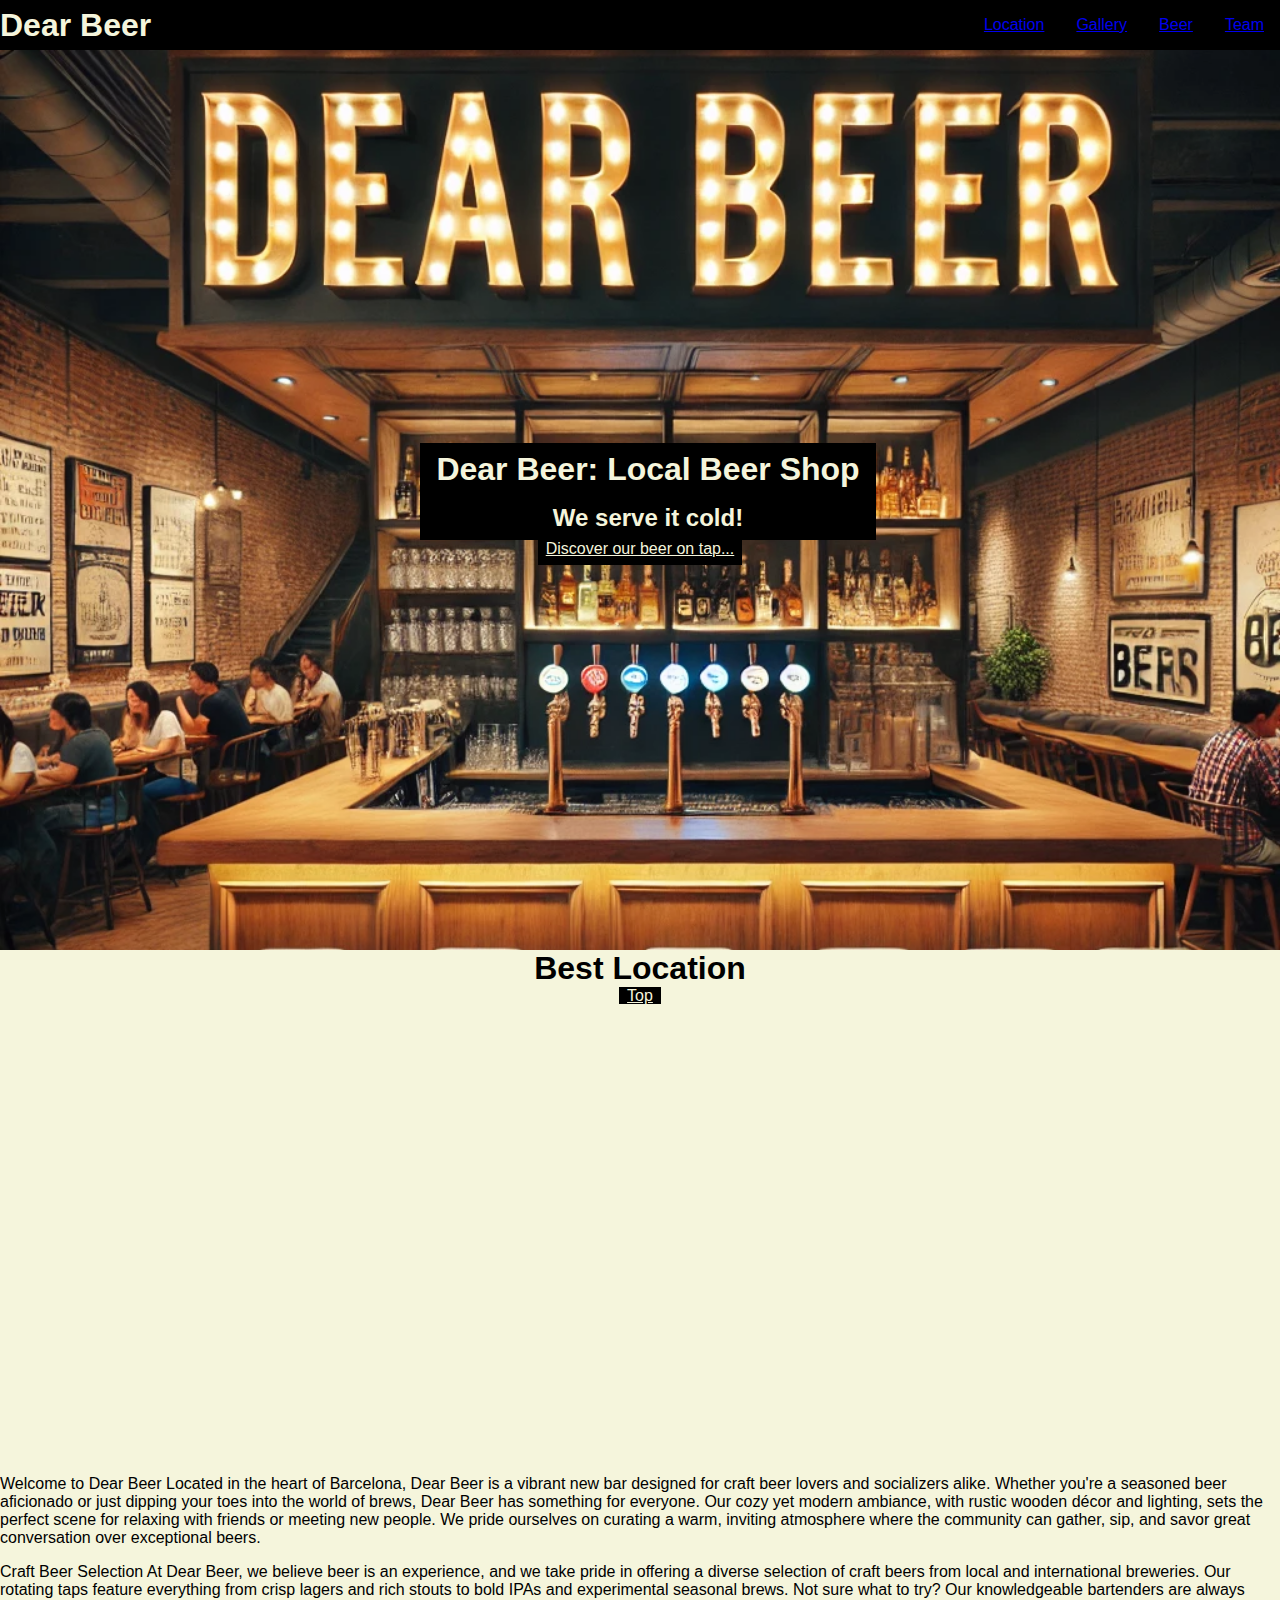
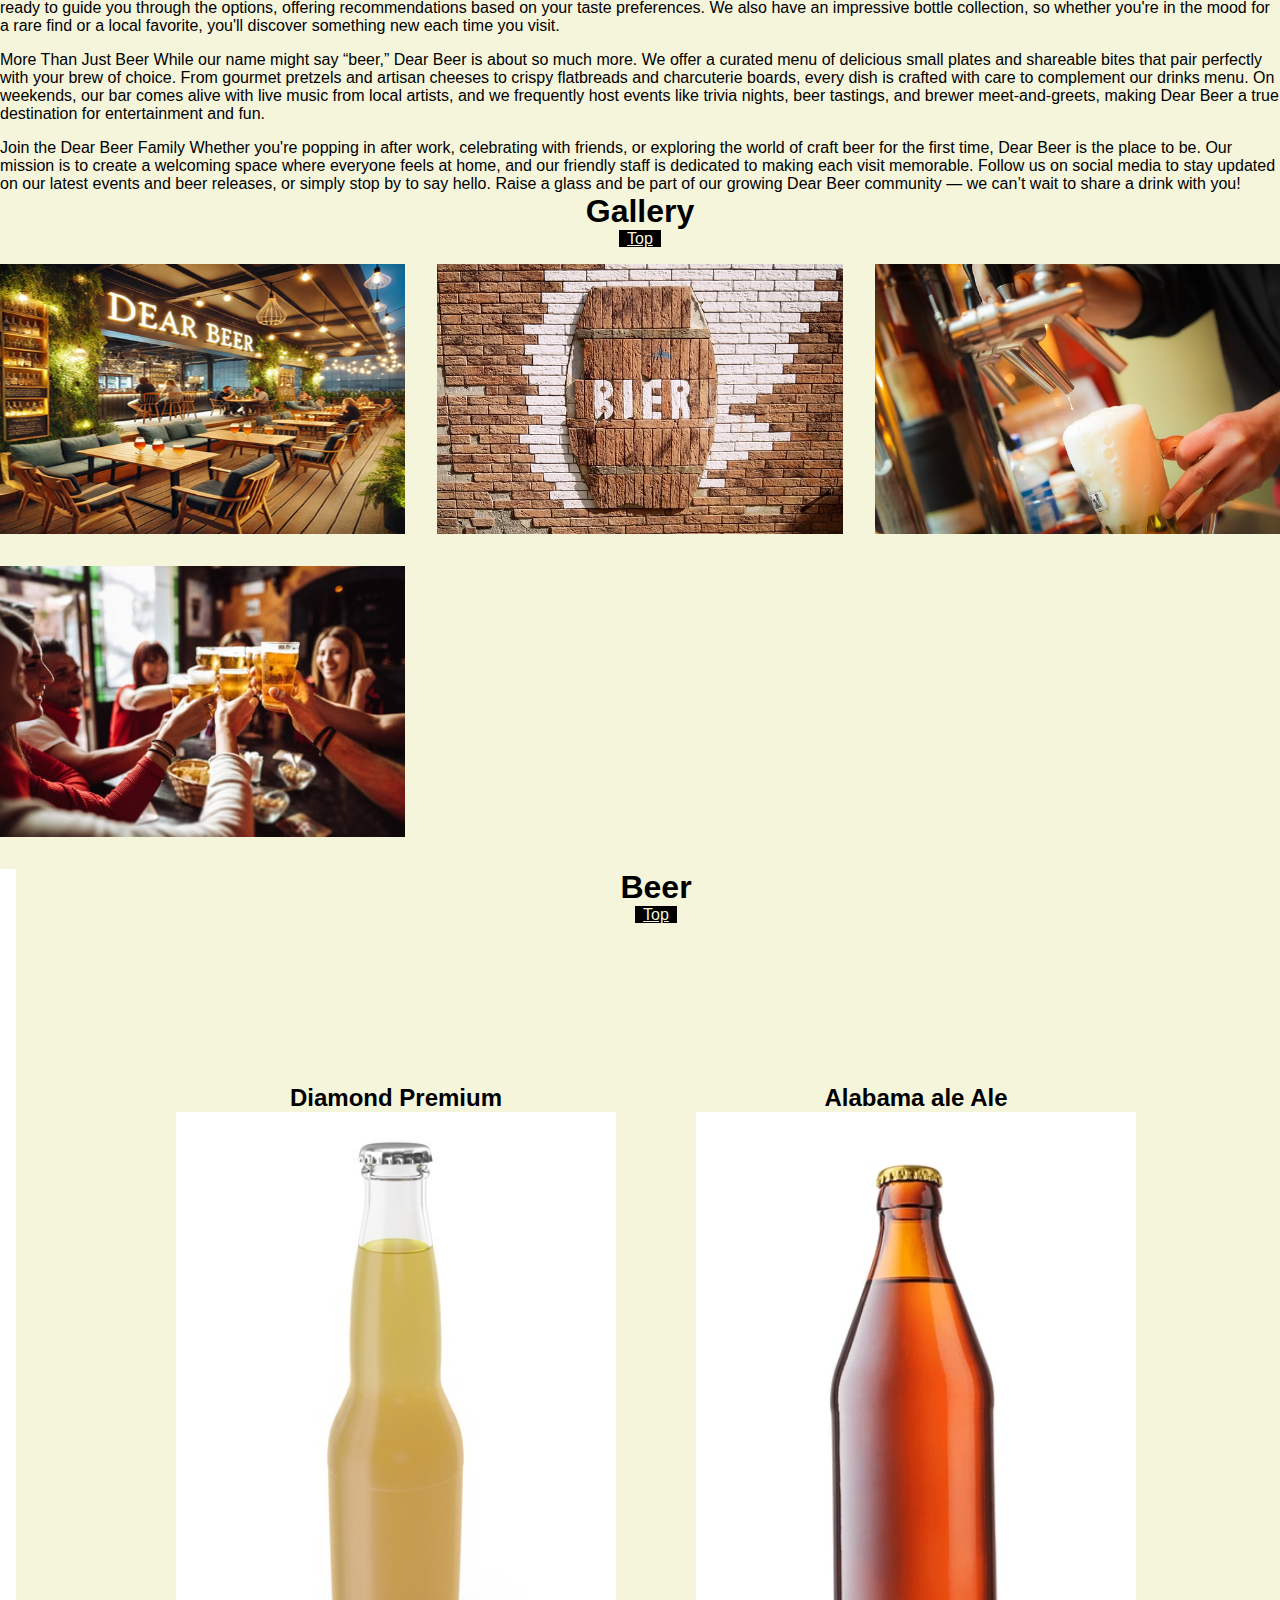
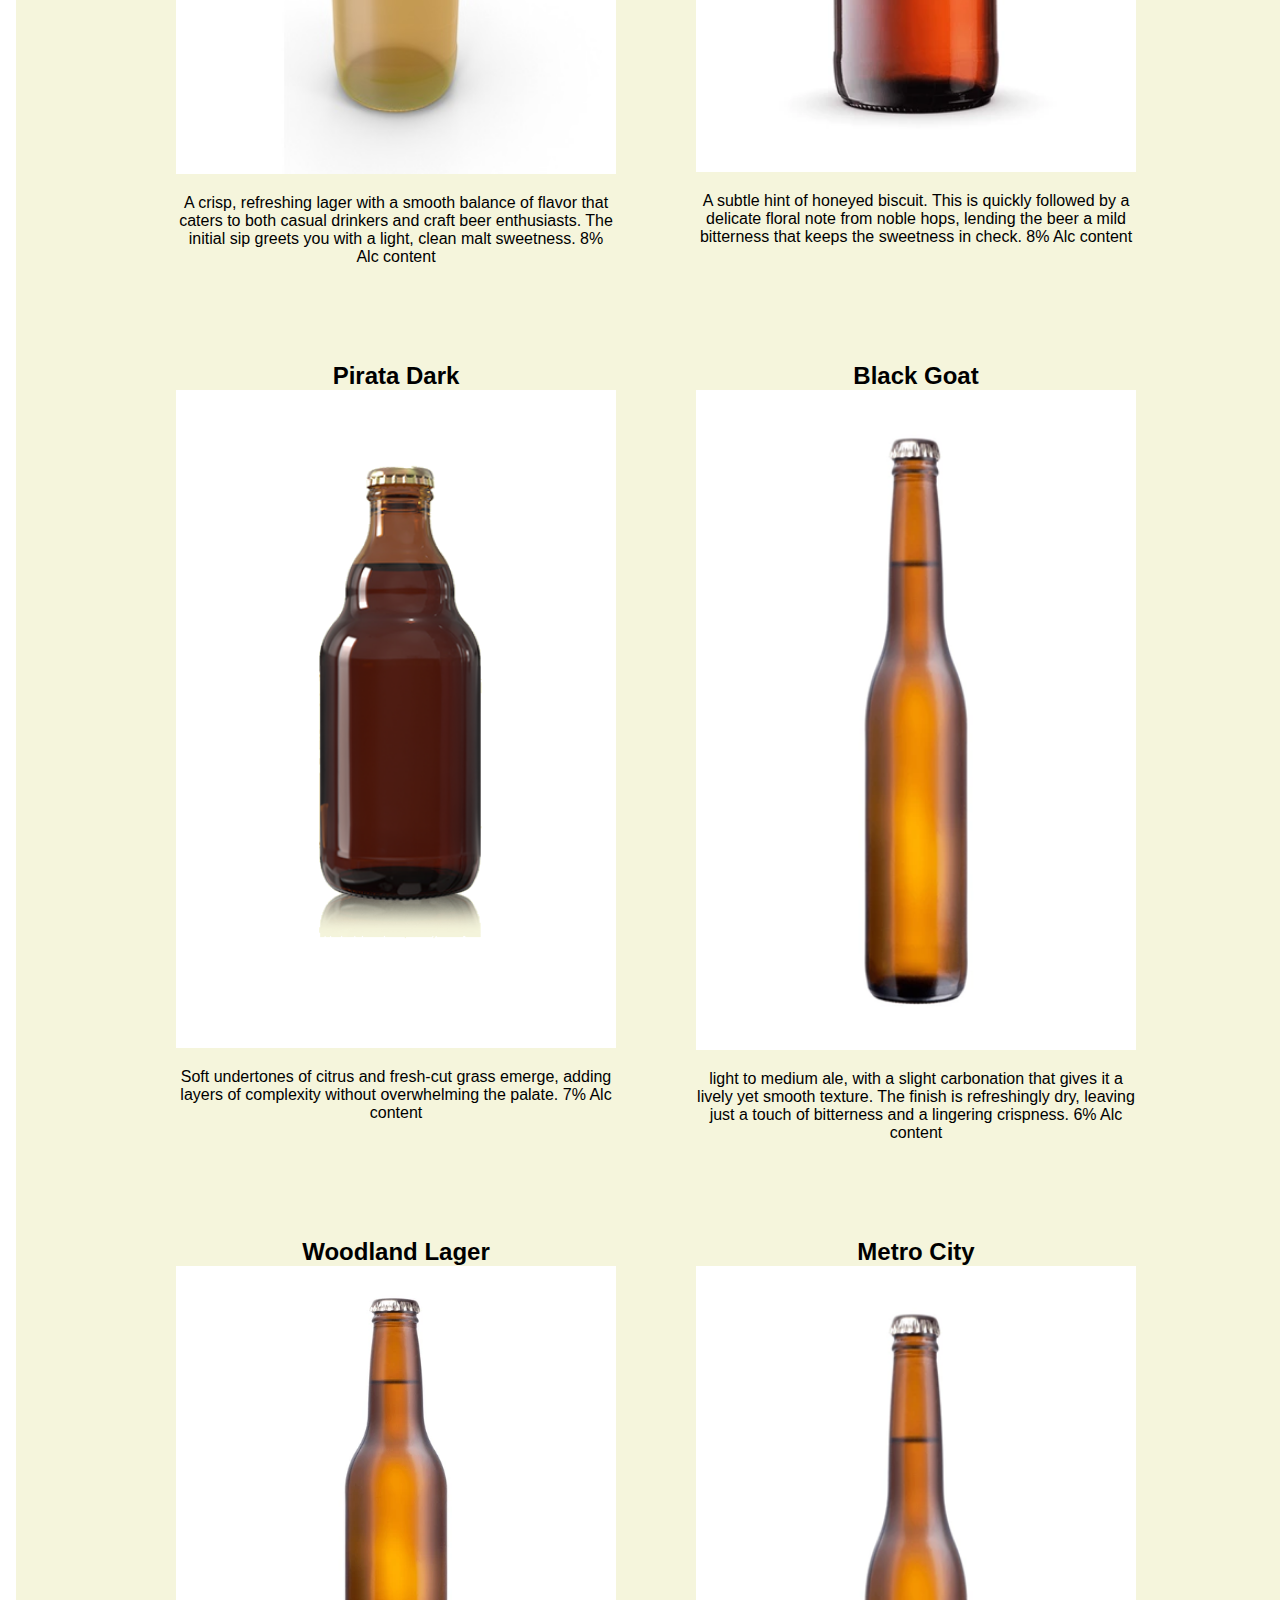
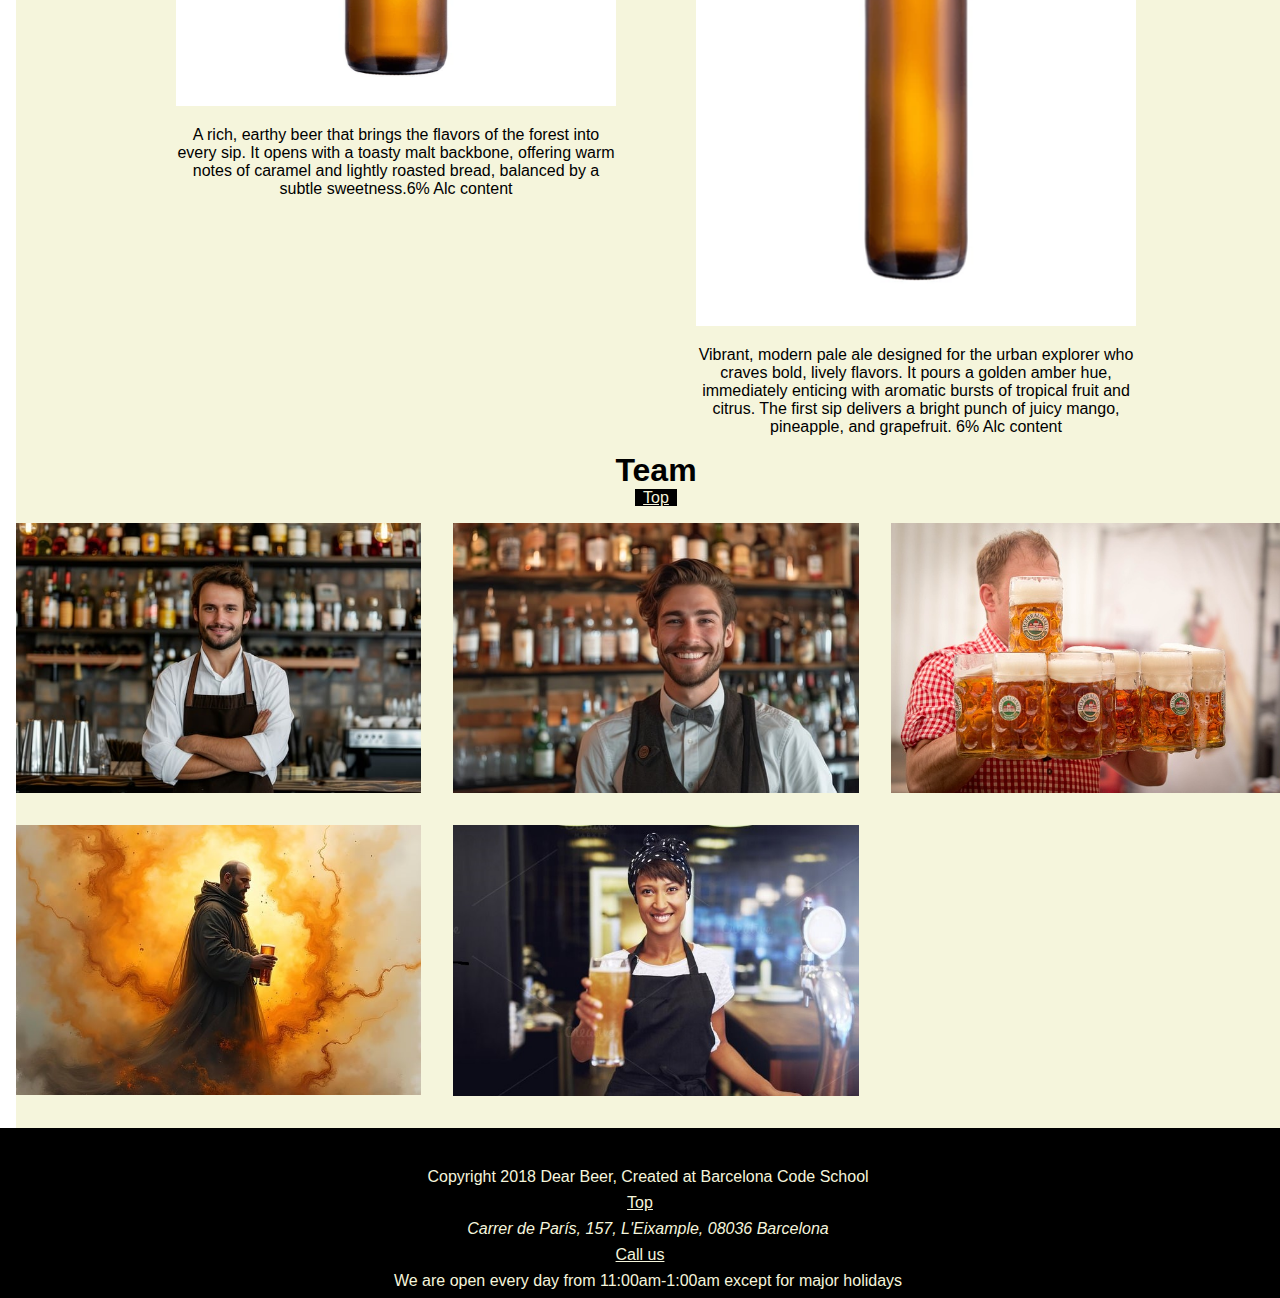
==== index.html @ 2c463643 "?!?!" ====
<!-- ATTEMPT 2 -->
<!DOCTYPE html>
<html lang="en">

<head>
    <meta charset="UTF-8">
    <meta name="viewport" content="width=device-width, initial-scale=1.0">
    <title>Dear Beer Official Website</title>
    <link rel="stylesheet"
    href="styles.css">
</head>

<body>

    <header class="topbar">

        <h1 id="websitename">Dear Beer</h1>
        <nav>

            <ul class="nav">
               <a href="#best"><li id="loc">Location</li></a> 
               <a href="#gallery"><li id="gall">Gallery</li></a> 
               <a href="#beer"><li id="beer">Beer</li></a> 
               <a href="#team"><li id="team">Team</li></a> 
            </ul>
        </nav>

    </header>



<section class="splash">


 <div>

        <h1 class="h1splash"> Dear Beer: Local Beer Shop</h1>

                <h2 class="h2splash"> We serve it cold!</h2>

       
                <a href=#beer id=button> Discover our beer on tap...</a>
        

 </div>
      
</section>
       
 <section class="best" id="best">

    <h1> Best Location</h1>

    <a href="#" id="top"> Top </a>

    <iframe class=map src="https://www.google.com/maps/embed?pb=!1m18!1m12!1m3!1d2993.1669828971985!2d2.1482240767681007!3d41.39217987129923!2m3!1f0!2f0!3f0!3m2!1i1024!2i768!4f13.1!3m3!1m2!1s0x12a4a29991f50309%3A0xa6b60c3379db2652!2sBarcelona%20Code%20School!5e0!3m2!1sen!2ses!4v1729508511068!5m2!1sen!2ses" width="600" height="450" style="border:0;" allowfullscreen="" loading="lazy" referrerpolicy="no-referrer-when-downgrade"></iframe>

    <p class="pbest">Welcome to Dear Beer
        Located in the heart of Barcelona, Dear Beer is a vibrant new bar designed for craft beer lovers and socializers alike. Whether you're a seasoned beer aficionado or just dipping your toes into the world of brews, Dear Beer has something for everyone. Our cozy yet modern ambiance, with rustic wooden décor and lighting, sets the perfect scene for relaxing with friends or meeting new people. We pride ourselves on curating a warm, inviting atmosphere where the community can gather, sip, and savor great conversation over exceptional beers. </p>
        
       <p class="pbest">Craft Beer Selection
        At Dear Beer, we believe beer is an experience, and we take pride in offering a diverse selection of craft beers from local and international breweries. Our rotating taps feature everything from crisp lagers and rich stouts to bold IPAs and experimental seasonal brews. Not sure what to try? Our knowledgeable bartenders are always ready to guide you through the options, offering recommendations based on your taste preferences. We also have an impressive bottle collection, so whether you're in the mood for a rare find or a local favorite, you'll discover something new each time you visit.</p> 
        
       <p class="pbest"> More Than Just Beer
        While our name might say “beer,” Dear Beer is about so much more. We offer a curated menu of delicious small plates and shareable bites that pair perfectly with your brew of choice. From gourmet pretzels and artisan cheeses to crispy flatbreads and charcuterie boards, every dish is crafted with care to complement our drinks menu. On weekends, our bar comes alive with live music from local artists, and we frequently host events like trivia nights, beer tastings, and brewer meet-and-greets, making Dear Beer a true destination for entertainment and fun.</p>
        
       <p class="pbest" id="lastpbest"> Join the Dear Beer Family
        Whether you're popping in after work, celebrating with friends, or exploring the world of craft beer for the first time, Dear Beer is the place to be. Our mission is to create a welcoming space where everyone feels at home, and our friendly staff is dedicated to making each visit memorable. Follow us on social media to stay updated on our latest events and beer releases, or simply stop by to say hello. Raise a glass and be part of our growing Dear Beer community — we can’t wait to share a drink with you! </p>


</section>


<section class="gallery" id="gallery">
    <h1> Gallery</h1>
        <a href="#" id="top"> Top </a>
       
        <div class="innergrid"> 
               
               
        <img src="./images/DALL·E 2024-10-21 09.31.15 - NEW.png" alt="stylish outdoor seating area for a bar called 'Dear Beer,' featuring comfortable wooden benches and tables. The area is surrounded by string lights" >
        <img src="./images/beer-4238715_640.jpg" alt="wall decor beer barrel labeled 'Bier'">
        <img src="./images/beer-939438_640.jpg" alt="draft of beer being poured">
        <img src="./images/istockphoto-1091469178-612x612.jpg" alt="group of people cheering with beers">
            

        </div>


</section>

<section class="beer" id="beer">


        <h1>Beer</h1>
        <a href="#" id="top"> Top </a>

        <div id="brands">
        
                <div class="card_2">
                        <h2>Diamond Premium</h2>
                         
                        <img src="./images/G01.jpg" alt="beer bottle no label">

                        <p>A crisp, refreshing lager with a smooth balance of flavor that caters to both casual drinkers and craft beer enthusiasts. The initial sip greets you with a light, clean malt sweetness. 8% Alc content</p>

                </div>
                <div class="card_2">
                        <h2>Alabama ale Ale</h2>
                        
                        <img src="./images/brown-beer-bottle-without-label-600nw-2261445065.webp" alt="brown beer bottle no label">

                        <p>A subtle hint of honeyed biscuit. This is quickly followed by a delicate floral note from noble hops, lending the beer a mild bitterness that keeps the sweetness in check. 8% Alc content</p>

                        
                </div>

                <div class="card_2">

                        <h2>Pirata Dark</h2>
                        
                        <img src="./images/GW-330ml-Artisnal-Bottle.png" alt=" brown beer bottle no label">

                        <p>Soft undertones of citrus and fresh-cut grass emerge, adding layers of complexity without overwhelming the palate. 7% Alc content</p>    

                </div>

                <div class="card_2">
                        <h2>Black Goat</h2>
        
                        <img src="./images/brown-glass-bottle-full-beer-600nw-1940303848 NEW.png" alt="brown beer bottle no label">

                        <p> light to medium ale, with a slight carbonation that gives it a lively yet smooth texture. The finish is refreshingly dry, leaving just a touch of bitterness and a lingering crispness. 6% Alc content</p>
                        

                </div>

                <div class="card_2">
        
                        <h2>Woodland Lager</h2>
                        
                        <img src="./images/brown-glass-bottle-full-beer-600nw-1940303848.webp" alt="brown beer bottle no label">

                        <p>A rich, earthy beer that brings the flavors of the forest into every sip. It opens with a toasty malt backbone, offering warm notes of caramel and lightly roasted bread, balanced by a subtle sweetness.6% Alc content</p>

                </div>
                
                <div class="card_2">
                        
                        <h2>Metro City</h2>

                        <img src="./images/brown-glass-bottle-full-beer-600nw-1940303848 NEW.png" alt="brown beer bottle no label">

                        <p>Vibrant, modern pale ale designed for the urban explorer who craves bold, lively flavors. It pours a golden amber hue, immediately enticing with aromatic bursts of tropical fruit and citrus. The first sip delivers a bright punch of juicy mango, pineapple, and grapefruit. 6% Alc content</p>
                </div>


                </div>
  

</section>




<section class="team" id="team">     
        <h1>Team</h1>

        <a href="#" id="top"> Top </a>
        <div class="innergrid">

                <img src="./images/bar-8577373_640.jpg" alt="smiling young bartender 1">
                <img src="./images/bar-8577369_640.jpg" alt="smiling young bartender 2">
                <img src="./images/folk-festival-1434523_640.jpg" alt="Man carrying many draft beers">
                <img src="./images/ai-generated-9070736_640.jpg" alt="Grim reaper carrying beer in flames">
                <img src="./images/d3ff2a4f4237d33246d36d5a762dd1c6.jpg" alt="Woman holding beer in brewery">

        </div> 

        


</section>




<footer>


        <p class=h2splash>Copyright 2018 Dear Beer, Created at Barcelona Code School</p>

        <a href="#" id="top"> Top </a>

        <address class=h2splash>Carrer de París, 157, L'Eixample, 08036 Barcelona</address>

        <a href="tel:+34123456789" class=h2splash>Call us</a>

        <p class=h2splash>We are open every day from 11:00am-1:00am except for major holidays</p>


</footer>

</body>

</html>
---- styles.css ----
/* selector { 
 property: value;
    anotherPRoperty: value;
*/
   


h1 {
    color: black;
    font-family:Arial, Helvetica, sans-serif;
    width: 100%;
    margin: 0;
    text-align: center;


}

.h1splash {
    color: beige;
    background-color: black;
    font-family:Arial, Helvetica, sans-serif;
    width: 100%;
    margin: 0;
    padding: .5rem;
}

.h2splash {

    color: beige;
    background-color: black;
    font-family:Arial, Helvetica, sans-serif;
    width: 100%;
    margin: 0;
    padding: .5rem;

}

h2 {
    margin-bottom: 40px;
    margin: 0;
    color: black;
    font-family:Arial, Helvetica, sans-serif;
}

p {
    color: black;
    font-family:Arial, Helvetica, sans-serif;
    font-size: 16px;
    width: 100%;

}


.topbar {
    height: 50px;
    width: 100%;
    margin: 0;
    align-items: center;
    background-color: black;
    Display: flex;


}


#websitename {
    margin: 0;
    justify-content: space-between;
    position: relative;
    color:beige;
    text-align: left;

}

.nav {
    display: flex;
    justify-content:end;
    font-family:Arial, Helvetica, sans-serif;
    list-style-type: none;
    color:beige;
    align-items: center;
    text-align: center;
    position: relative;
    
}

#loc {

    margin-right: 16px;

}

#gall {
    margin-right: 16px;
    margin-left:16px;
}


#beer {
    margin-right: 16px;
    margin-left:16px;
}

#team {
    margin-right: 16px;
    margin-left:16px;
}

.splash {

   background-image: url(./images/DALL·E\ 2024-10-21\ 09.30.43\ -\ .webp);
   background-size: cover;
   background-position: top;
   background-repeat: no-repeat;
   background-attachment: fixed;
   width: 100%;
   height: 100vh;
   text-align:center;
   display: flex;
   align-items:center;
   justify-content: center;


}

#button {
    background: black;
    color:beige;
    font-family:Arial, Helvetica, sans-serif;
    padding: .5rem;
    padding-top: 0;

}

#top {

    background: black;
    color:beige;
    font-family:Arial, Helvetica, sans-serif;
    padding-left: .5rem;
    padding-right: .5rem;

    
}

.best {

width: 100%;
background-color: beige;
text-align: center;

}

.pbest {

  text-align: left;  
  

}

#lastpbest {
    margin: 0;

}

.map {
    align-items: center;
    margin: 0;
    width: 100%;


}

.gallery {

    margin: 0;
    width: 100%;
    background-color: beige;
    border:5px;
    text-align: center;


}

.innergrid {
display: grid;
grid-template-columns: 1fr 1fr 1fr;
gap: 2rem;
padding-bottom: 2rem;
padding-top: 1rem;



}


img {
   width: 100%;


}

body {
    margin: 0;


}

.beer {

    margin: 0;
    width: 100%;
    background-color: beige;
    border:5px;
    text-align: center;

}

    
#brands {

    display: grid;
    grid-template-columns: 1fr 1fr; 
    gap: 5rem; 
    margin: 10rem;
    margin-bottom: 0;
    
}

.card_2 {

    border: 2px;  
    border-radius: 5px; 
    text-align: center; 

}

.team {
   
    margin: 0;
    width: 100%;
    background-color: beige;
    border:5px;
    text-align: center;  
}

footer {

    background-color: black;
    text-align: center;
    padding-top: 2rem;

}

@media all and (max-width: 800px) {
    
    .innergrid {
        grid-template-columns: 1fr 1fr;
    }



}

@media all and (max-width: 460px) {
        .innergrid {
            grid-template-columns: 1fr;
        }

        #brands {
            grid-template-columns: 1fr;
    
        }

}
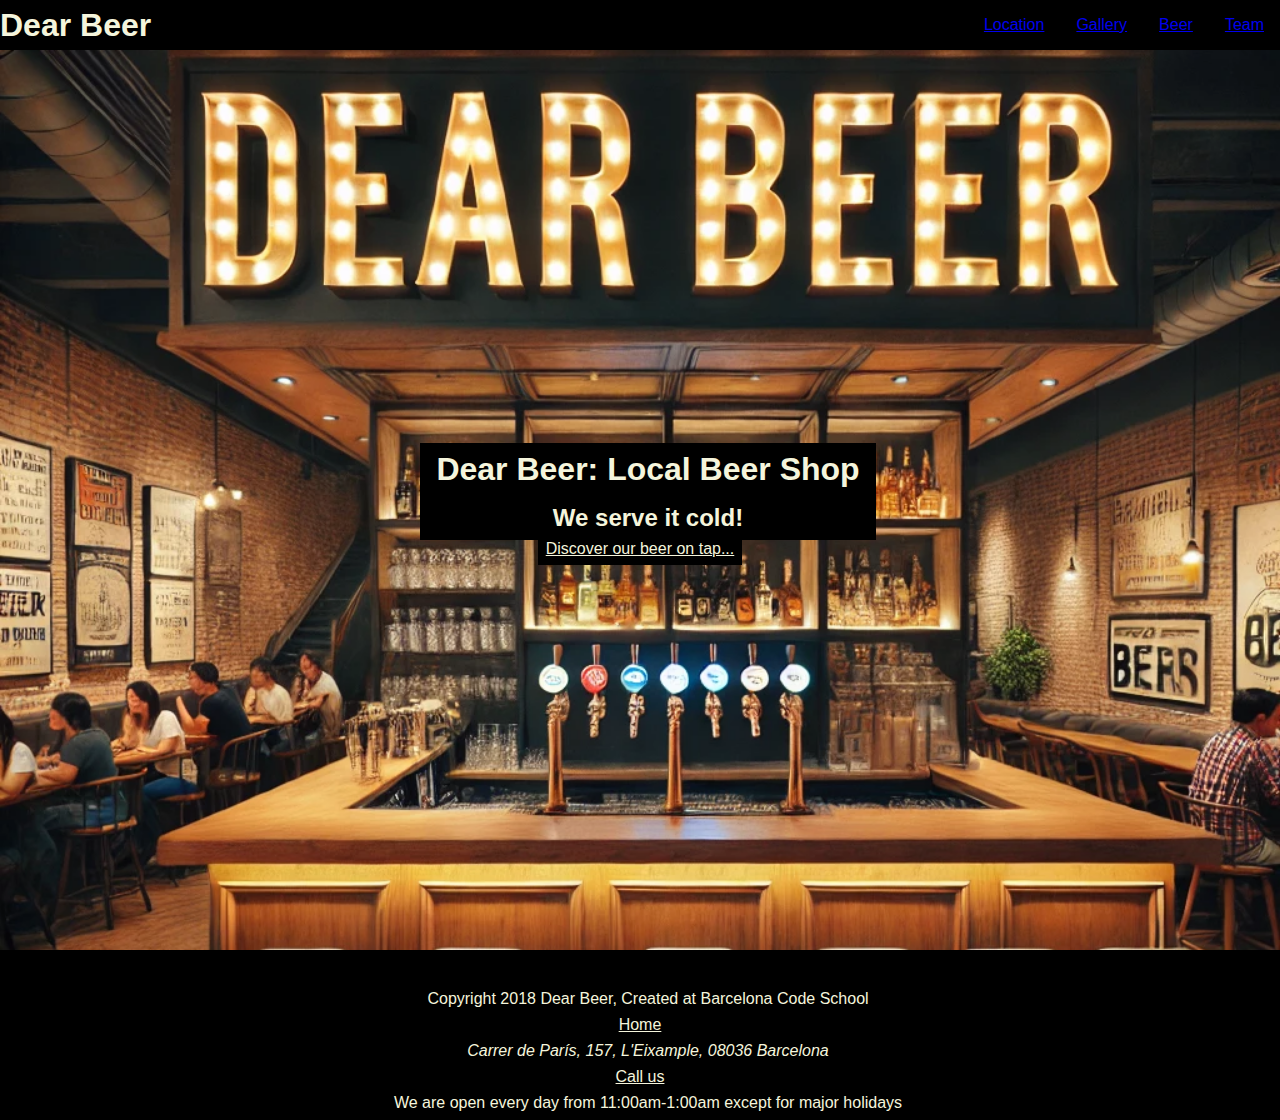
==== commit 2db38090: "draft 2 multi" ====
--- a/index.html
+++ b/index.html
@@ -19,10 +19,10 @@
         <nav>
 
             <ul class="nav">
-               <a href="#best"><li id="loc">Location</li></a> 
-               <a href="#gallery"><li id="gall">Gallery</li></a> 
-               <a href="#beer"><li id="beer">Beer</li></a> 
-               <a href="#team"><li id="team">Team</li></a> 
+               <a href="./Location.html"><li id="loc">Location</li></a> 
+               <a href="./Gallery.html"><li id="gall">Gallery</li></a> 
+               <a href="./Beer.html"><li id="beer">Beer</li></a> 
+               <a href="./Team.html"><li id="team">Team</li></a> 
             </ul>
         </nav>
 
@@ -40,157 +40,20 @@
                 <h2 class="h2splash"> We serve it cold!</h2>
 
        
-                <a href=#beer id=button> Discover our beer on tap...</a>
+                <a href= "./Beer.html" id=button> Discover our beer on tap...</a>
         
 
  </div>
       
 </section>
        
- <section class="best" id="best">
-
-    <h1> Best Location</h1>
-
-    <a href="#" id="top"> Top </a>
-
-    <iframe class=map src="https://www.google.com/maps/embed?pb=!1m18!1m12!1m3!1d2993.1669828971985!2d2.1482240767681007!3d41.39217987129923!2m3!1f0!2f0!3f0!3m2!1i1024!2i768!4f13.1!3m3!1m2!1s0x12a4a29991f50309%3A0xa6b60c3379db2652!2sBarcelona%20Code%20School!5e0!3m2!1sen!2ses!4v1729508511068!5m2!1sen!2ses" width="600" height="450" style="border:0;" allowfullscreen="" loading="lazy" referrerpolicy="no-referrer-when-downgrade"></iframe>
-
-    <p class="pbest">Welcome to Dear Beer
-        Located in the heart of Barcelona, Dear Beer is a vibrant new bar designed for craft beer lovers and socializers alike. Whether you're a seasoned beer aficionado or just dipping your toes into the world of brews, Dear Beer has something for everyone. Our cozy yet modern ambiance, with rustic wooden décor and lighting, sets the perfect scene for relaxing with friends or meeting new people. We pride ourselves on curating a warm, inviting atmosphere where the community can gather, sip, and savor great conversation over exceptional beers. </p>
-        
-       <p class="pbest">Craft Beer Selection
-        At Dear Beer, we believe beer is an experience, and we take pride in offering a diverse selection of craft beers from local and international breweries. Our rotating taps feature everything from crisp lagers and rich stouts to bold IPAs and experimental seasonal brews. Not sure what to try? Our knowledgeable bartenders are always ready to guide you through the options, offering recommendations based on your taste preferences. We also have an impressive bottle collection, so whether you're in the mood for a rare find or a local favorite, you'll discover something new each time you visit.</p> 
-        
-       <p class="pbest"> More Than Just Beer
-        While our name might say “beer,” Dear Beer is about so much more. We offer a curated menu of delicious small plates and shareable bites that pair perfectly with your brew of choice. From gourmet pretzels and artisan cheeses to crispy flatbreads and charcuterie boards, every dish is crafted with care to complement our drinks menu. On weekends, our bar comes alive with live music from local artists, and we frequently host events like trivia nights, beer tastings, and brewer meet-and-greets, making Dear Beer a true destination for entertainment and fun.</p>
-        
-       <p class="pbest" id="lastpbest"> Join the Dear Beer Family
-        Whether you're popping in after work, celebrating with friends, or exploring the world of craft beer for the first time, Dear Beer is the place to be. Our mission is to create a welcoming space where everyone feels at home, and our friendly staff is dedicated to making each visit memorable. Follow us on social media to stay updated on our latest events and beer releases, or simply stop by to say hello. Raise a glass and be part of our growing Dear Beer community — we can’t wait to share a drink with you! </p>
-
-
-</section>
-
-
-<section class="gallery" id="gallery">
-    <h1> Gallery</h1>
-        <a href="#" id="top"> Top </a>
-       
-        <div class="innergrid"> 
-               
-               
-        <img src="./images/DALL·E 2024-10-21 09.31.15 - NEW.png" alt="stylish outdoor seating area for a bar called 'Dear Beer,' featuring comfortable wooden benches and tables. The area is surrounded by string lights" >
-        <img src="./images/beer-4238715_640.jpg" alt="wall decor beer barrel labeled 'Bier'">
-        <img src="./images/beer-939438_640.jpg" alt="draft of beer being poured">
-        <img src="./images/istockphoto-1091469178-612x612.jpg" alt="group of people cheering with beers">
-            
-
-        </div>
-
-
-</section>
-
-<section class="beer" id="beer">
-
-
-        <h1>Beer</h1>
-        <a href="#" id="top"> Top </a>
-
-        <div id="brands">
-        
-                <div class="card_2">
-                        <h2>Diamond Premium</h2>
-                         
-                        <img src="./images/G01.jpg" alt="beer bottle no label">
-
-                        <p>A crisp, refreshing lager with a smooth balance of flavor that caters to both casual drinkers and craft beer enthusiasts. The initial sip greets you with a light, clean malt sweetness. 8% Alc content</p>
-
-                </div>
-                <div class="card_2">
-                        <h2>Alabama ale Ale</h2>
-                        
-                        <img src="./images/brown-beer-bottle-without-label-600nw-2261445065.webp" alt="brown beer bottle no label">
-
-                        <p>A subtle hint of honeyed biscuit. This is quickly followed by a delicate floral note from noble hops, lending the beer a mild bitterness that keeps the sweetness in check. 8% Alc content</p>
-
-                        
-                </div>
-
-                <div class="card_2">
-
-                        <h2>Pirata Dark</h2>
-                        
-                        <img src="./images/GW-330ml-Artisnal-Bottle.png" alt=" brown beer bottle no label">
-
-                        <p>Soft undertones of citrus and fresh-cut grass emerge, adding layers of complexity without overwhelming the palate. 7% Alc content</p>    
-
-                </div>
-
-                <div class="card_2">
-                        <h2>Black Goat</h2>
-        
-                        <img src="./images/brown-glass-bottle-full-beer-600nw-1940303848 NEW.png" alt="brown beer bottle no label">
-
-                        <p> light to medium ale, with a slight carbonation that gives it a lively yet smooth texture. The finish is refreshingly dry, leaving just a touch of bitterness and a lingering crispness. 6% Alc content</p>
-                        
-
-                </div>
-
-                <div class="card_2">
-        
-                        <h2>Woodland Lager</h2>
-                        
-                        <img src="./images/brown-glass-bottle-full-beer-600nw-1940303848.webp" alt="brown beer bottle no label">
-
-                        <p>A rich, earthy beer that brings the flavors of the forest into every sip. It opens with a toasty malt backbone, offering warm notes of caramel and lightly roasted bread, balanced by a subtle sweetness.6% Alc content</p>
-
-                </div>
-                
-                <div class="card_2">
-                        
-                        <h2>Metro City</h2>
-
-                        <img src="./images/brown-glass-bottle-full-beer-600nw-1940303848 NEW.png" alt="brown beer bottle no label">
-
-                        <p>Vibrant, modern pale ale designed for the urban explorer who craves bold, lively flavors. It pours a golden amber hue, immediately enticing with aromatic bursts of tropical fruit and citrus. The first sip delivers a bright punch of juicy mango, pineapple, and grapefruit. 6% Alc content</p>
-                </div>
-
-
-                </div>
-  
-
-</section>
-
-
-
-
-<section class="team" id="team">     
-        <h1>Team</h1>
-
-        <a href="#" id="top"> Top </a>
-        <div class="innergrid">
-
-                <img src="./images/bar-8577373_640.jpg" alt="smiling young bartender 1">
-                <img src="./images/bar-8577369_640.jpg" alt="smiling young bartender 2">
-                <img src="./images/folk-festival-1434523_640.jpg" alt="Man carrying many draft beers">
-                <img src="./images/ai-generated-9070736_640.jpg" alt="Grim reaper carrying beer in flames">
-                <img src="./images/d3ff2a4f4237d33246d36d5a762dd1c6.jpg" alt="Woman holding beer in brewery">
-
-        </div> 
-
-        
-
-
-</section>
-
-
-
-
+ 
 <footer>
 
 
         <p class=h2splash>Copyright 2018 Dear Beer, Created at Barcelona Code School</p>
 
-        <a href="#" id="top"> Top </a>
+        <a href="./index.html" id="top"> Home </a>
 
         <address class=h2splash>Carrer de París, 157, L'Eixample, 08036 Barcelona</address>
 
